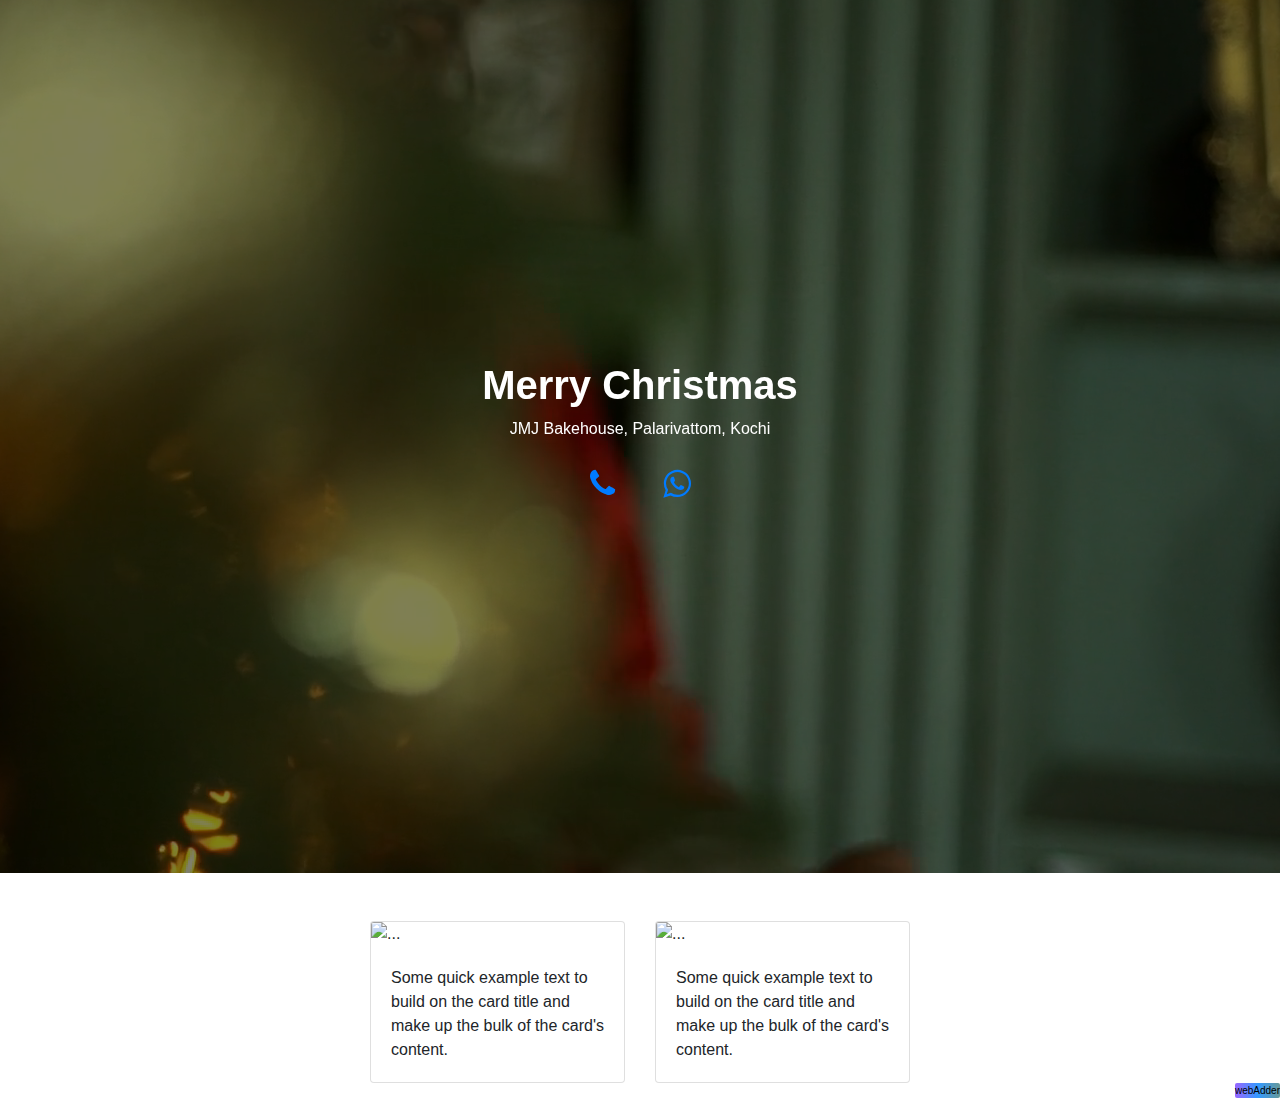
==== index.html @ 693887fc "Update index.html" ====
<!DOCTYPE html>
<html lang="en">
   <head>
      <meta charset="utf-8">
      <title>JMJ Bakehouse</title>
      <meta content="width=device-width, initial-scale=1.0" name="viewport">
      <meta content="" name="keywords">
      <meta content="" name="description">
      <!-- Favicons -->
      <link href="/img/favicon-16x16.png" rel="icon">
      <link href="/img/apple-touch-icon.png" rel="apple-touch-icon">
      <!-- Bootstrap CSS File -->
      <link href="lib/bootstrap/css/bootstrap.css" rel="stylesheet">
      <link href="https://stackpath.bootstrapcdn.com/font-awesome/4.7.0/css/font-awesome.min.css" rel="stylesheet" integrity="sha384-wvfXpqpZZVQGK6TAh5PVlGOfQNHSoD2xbE+QkPxCAFlNEevoEH3Sl0sibVcOQVnN" crossorigin="anonymous">
      <style>

          @import url('https://fonts.googleapis.com/css?family=Raleway:300,500,900&display=swap');

/*
         Author: webAdder.com
         */


/*======================================
         //--//-->   STYLES GENERALES
         ======================================*/

.required input:after {
	content: "*";
	color: red
}

header {
	position: relative;
	background-color: black;
	height: 97vh;
	min-height: 25rem;
	width: 100%;
	overflow: hidden;
}

header video {
	position: absolute;
	top: 50%;
	left: 50%;
	min-width: 100%;
	min-height: 100%;
	width: auto;
	height: auto;
	z-index: 0;
	-ms-transform: translateX(-50%) translateY(-50%);
	-moz-transform: translateX(-50%) translateY(-50%);
	-webkit-transform: translateX(-50%) translateY(-50%);
	transform: translateX(-50%) translateY(-50%);
}

header .container {
	position: relative;
	z-index: 2;
}

header .overlay {
	position: absolute;
	top: 0;
	left: 0;
	height: 100%;
	width: 100%;
	background-color: black;
	opacity: 0.5;
	z-index: 1;
}

.video-text {
	color: #fff;
	font-weight: 900;
}

.linked {
  margin:10px;
  padding:10px;
	text-decoration: none !important;
}

.blinking {
	animation: blinkingText 0.9s infinite;
}

@keyframes blinkingText {
	0% {
		color: #ECE5DD;
	}
	
  25% {
    color: #34B7F1;
      }
        
	50% {
		color: #25D366;
	}
	
  75% {
    color: #128C7E;
      }
        
	100% {
		color: #075E54;
	}
}

.blinkingp {
  animation: shake 0.5s;
  animation-iteration-count: infinite;
}

@keyframes shake {
  0% { transform: translate(1px, 1px) rotate(0deg); }
  10% { transform: translate(-1px, -2px) rotate(-1deg); }
  20% { transform: translate(-3px, 0px) rotate(1deg); }
  30% { transform: translate(3px, 2px) rotate(0deg); }
  40% { transform: translate(1px, -1px) rotate(1deg); }
  50% { transform: translate(-1px, 2px) rotate(-1deg); }
  60% { transform: translate(-3px, 1px) rotate(0deg); }
  70% { transform: translate(0px, 0px) rotate(0deg); }
  80% { transform: translate(0px, 0px) rotate(0deg); }
  90% { transform: translate(0px, 0px) rotate(0deg); }
  100% { transform: translate(0px, 0px) rotate(0deg); }
}


@media (pointer: coarse) and (hover: none) {
	header {
		background: url('img/santa.jpg') white no-repeat center center scroll;
	}
	header video {
		display: none;
	}
}

.webadder {
	float: right;
	position: relative;
	text-decoration: none !important;
	color: black;
	font-size: 10px;
	border-radius: 2px;
	z-index: 1;
	background-image: linear-gradient(to right, #9966ff 0%, #3399ff 51%, #669999 100%);
	right: 0;
	bottom: 0;
}

.webadder:hover {
	text-decoration: none !important;
	color: white;
	background-color: darkgrey;
	right: 1px;
	bottom: 1px;
	box-shadow: 1px 1px 1px 1px black;
}
          
      </style>
      <!-- =======================================================
         Theme Name: JMJ Bakehouse
         Author: webAdder.com
         ======================================================= -->
   </head>
   <body id="page-top">
      <div id="snow">
         <!--/ Intro Skew Star /-->
         <header id="home">
            <div class="overlay"></div>
            <video playsinline="playsinline" autoplay="autoplay" muted="muted" loop="loop">
               <source src="img/santa.mp4" type="video/mp4">
            </video>
            <div class="container h-100">
               <div class="d-flex h-100 text-center align-items-center">
                  <div class="w-100 text-white">
                     <h1 class="video-text">Merry Christmas</h1>
                     <p class="mb-0">JMJ Bakehouse, Palarivattom, Kochi</p>
                     <br>
                     <h2 class="video-text">
                        <a href="tel:+918281063360" class="linked"><i class="fa fa-phone blinkingp" aria-hidden="true"></i>
                        </a><a href="https://api.whatsapp.com/send?phone=918281063360&amp;text=Hello.." class="linked" target="_blank"><i class="fa fa-whatsapp blinking" aria-hidden="true"></i></a>
                     </h2>
                  </div>
               </div>
            </div>
         </header>
         <!--/ Intro Skew End /-->
         <div id="preloader"></div>
      </div>
      <div class="container">
         <div class="row mt-5">
            <div class="col-lg-3 offset-lg-3 col-md-3 offset-md-3 col-sm-6 col-xs-12">
               <div class="card">
                  <img src="https://via.placeholder.com/150" class="card-img-top" alt="...">
                  <div class="card-body">
                     <p class="card-text">Some quick example text to build on the card title and make up the bulk of the card's content.</p>
                  </div>
               </div>
            </div>
            <div class="col-lg-3 col-md-3 col-sm-6 col-xs-12">
               <div class="card">
                  <img src="https://via.placeholder.com/150" class="card-img-top" alt="...">
                  <div class="card-body">
                     <p class="card-text">Some quick example text to build on the card title and make up the bulk of the card's content.</p>
                  </div>
               </div>
            </div>
         </div>
      </div>
      <a href="https://webadder.com" class="webadder" target="_blank">webAdder</a>
   </body>
</html>
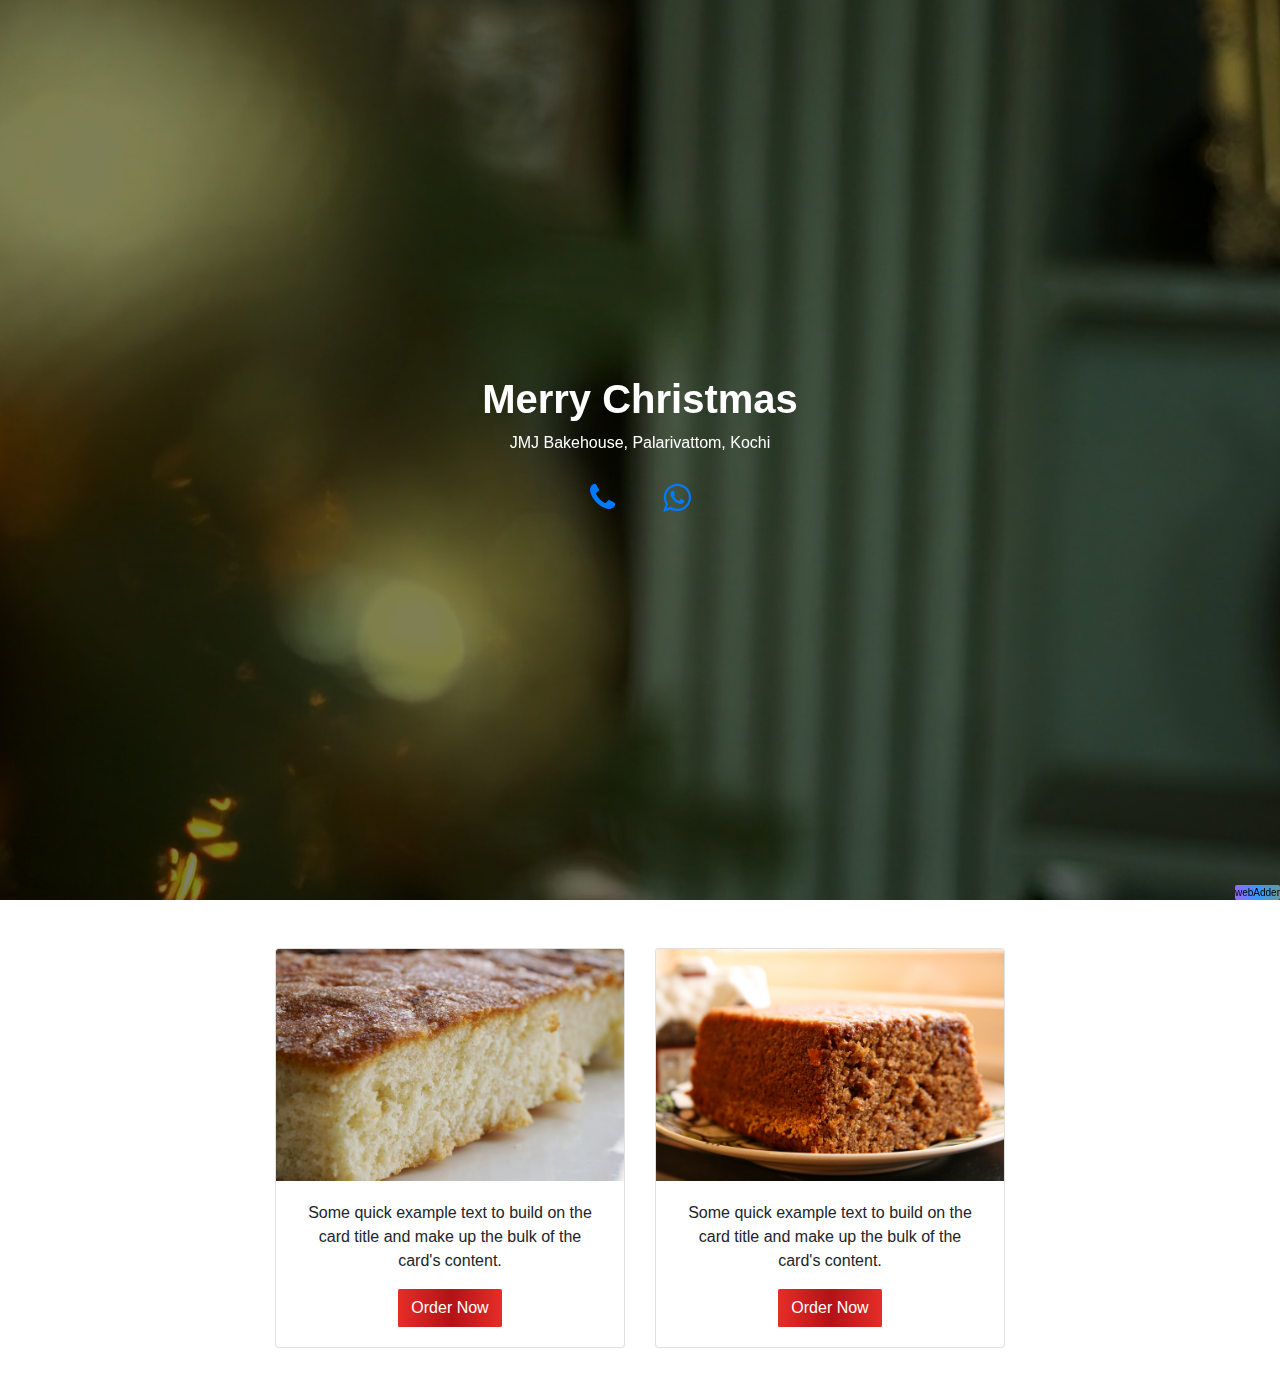
==== commit fe5b4e4d: "updated the button and developer icon" ====
--- a/index.html
+++ b/index.html
@@ -33,7 +33,7 @@
 header {
 	position: relative;
 	background-color: black;
-	height: 97vh;
+	height: 100vh;
 	min-height: 25rem;
 	width: 100%;
 	overflow: hidden;
@@ -138,7 +138,7 @@
 
 .webadder {
 	float: right;
-	position: relative;
+	position: fixed;
 	text-decoration: none !important;
 	color: black;
 	font-size: 10px;
@@ -190,20 +190,22 @@
          <div id="preloader"></div>
       </div>
       <div class="container">
-         <div class="row mt-5">
-            <div class="col-lg-3 offset-lg-3 col-md-3 offset-md-3 col-sm-6 col-xs-12">
+         <div class="row mt-5 mb-5 text-center">
+            <div class="col-lg-4 offset-lg-2 col-md-6 col-sm-6 col-xs-12">
                <div class="card">
-                  <img src="https://via.placeholder.com/150" class="card-img-top" alt="...">
+                  <img src="img/butter.jpg" class="card-img-top" alt="...">
                   <div class="card-body">
                      <p class="card-text">Some quick example text to build on the card title and make up the bulk of the card's content.</p>
+                     <a href="#" class="btn btn-grad">Order Now</a>
                   </div>
                </div>
             </div>
-            <div class="col-lg-3 col-md-3 col-sm-6 col-xs-12">
+            <div class="col-lg-4 col-md-6 col-sm-6 col-xs-12">
                <div class="card">
-                  <img src="https://via.placeholder.com/150" class="card-img-top" alt="...">
+                  <img src="img/plum.jpg" class="card-img-top" alt="...">
                   <div class="card-body">
                      <p class="card-text">Some quick example text to build on the card title and make up the bulk of the card's content.</p>
+                     <a href="#" class="btn btn-grad">Order Now</a>
                   </div>
                </div>
             </div>
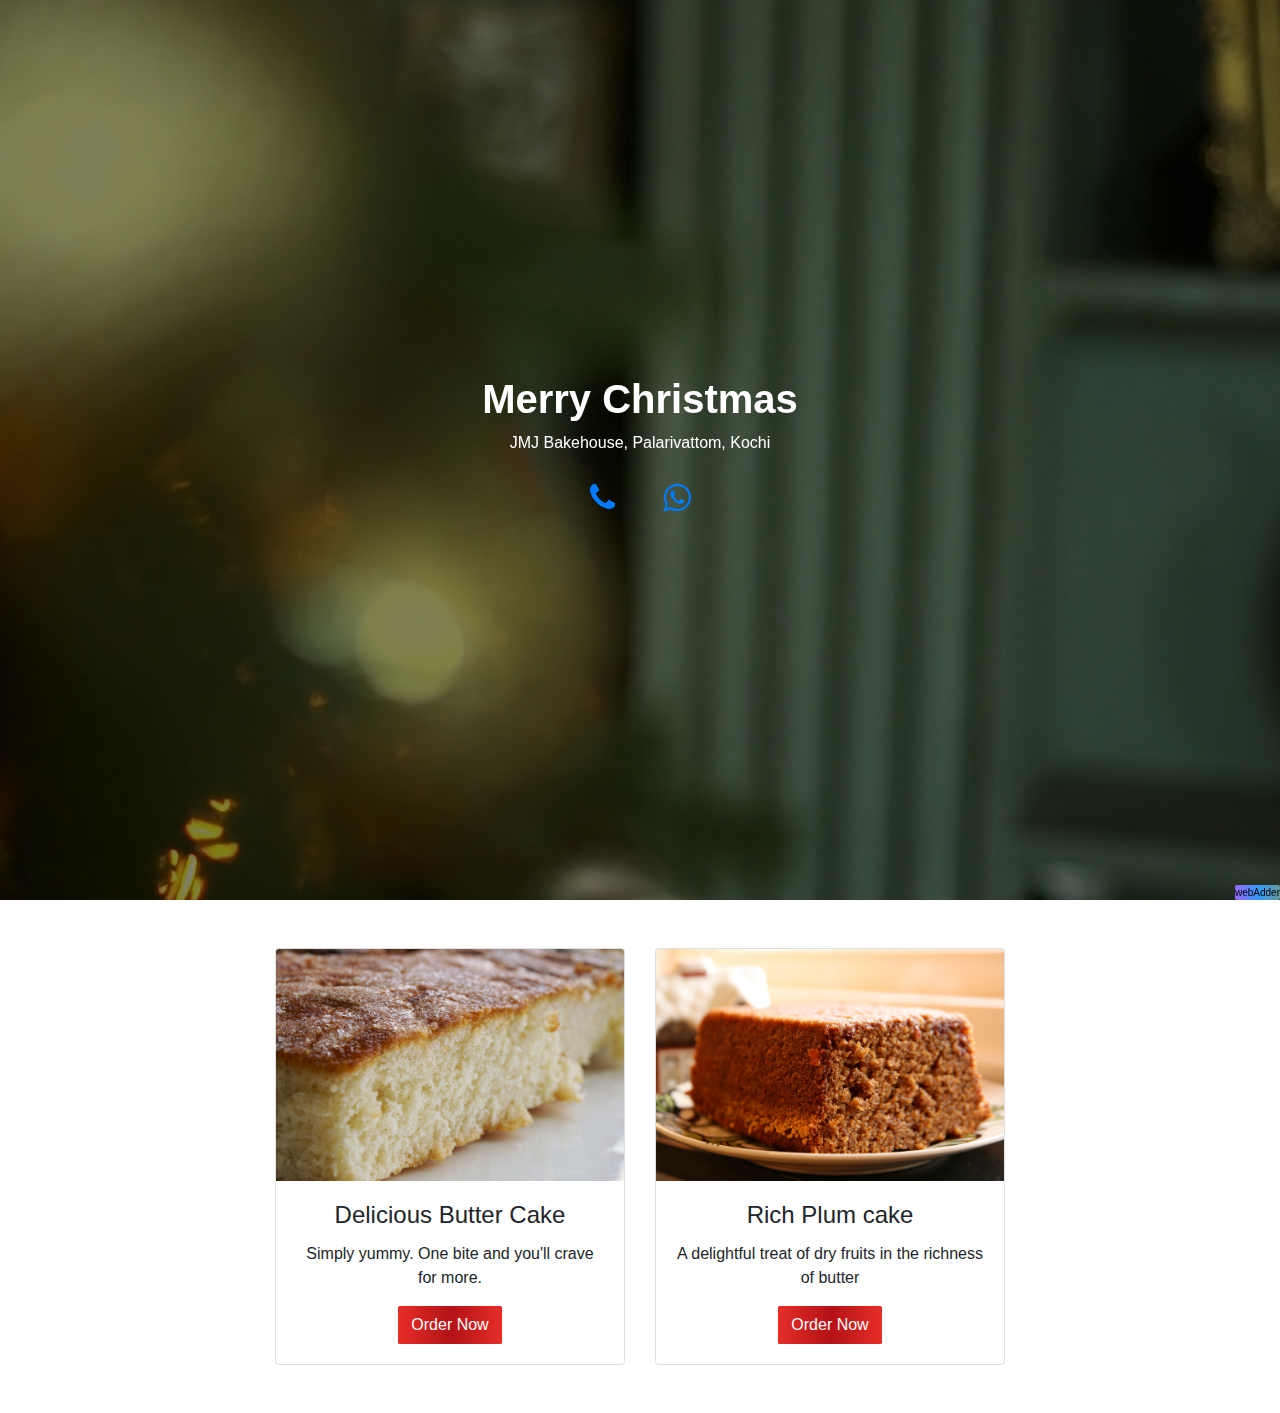
==== commit 006ced04: "stripped css and updated the products" ====
--- a/index.html
+++ b/index.html
@@ -11,153 +11,11 @@
       <link href="/img/apple-touch-icon.png" rel="apple-touch-icon">
       <!-- Bootstrap CSS File -->
       <link href="lib/bootstrap/css/bootstrap.css" rel="stylesheet">
+      <link href="lib/bootstrap/css/style.css" rel="stylesheet">
       <link href="https://stackpath.bootstrapcdn.com/font-awesome/4.7.0/css/font-awesome.min.css" rel="stylesheet" integrity="sha384-wvfXpqpZZVQGK6TAh5PVlGOfQNHSoD2xbE+QkPxCAFlNEevoEH3Sl0sibVcOQVnN" crossorigin="anonymous">
       <style>
 
-          @import url('https://fonts.googleapis.com/css?family=Raleway:300,500,900&display=swap');
-
-/*
-         Author: webAdder.com
-         */
-
-
-/*======================================
-         //--//-->   STYLES GENERALES
-         ======================================*/
-
-.required input:after {
-	content: "*";
-	color: red
-}
-
-header {
-	position: relative;
-	background-color: black;
-	height: 100vh;
-	min-height: 25rem;
-	width: 100%;
-	overflow: hidden;
-}
-
-header video {
-	position: absolute;
-	top: 50%;
-	left: 50%;
-	min-width: 100%;
-	min-height: 100%;
-	width: auto;
-	height: auto;
-	z-index: 0;
-	-ms-transform: translateX(-50%) translateY(-50%);
-	-moz-transform: translateX(-50%) translateY(-50%);
-	-webkit-transform: translateX(-50%) translateY(-50%);
-	transform: translateX(-50%) translateY(-50%);
-}
-
-header .container {
-	position: relative;
-	z-index: 2;
-}
-
-header .overlay {
-	position: absolute;
-	top: 0;
-	left: 0;
-	height: 100%;
-	width: 100%;
-	background-color: black;
-	opacity: 0.5;
-	z-index: 1;
-}
-
-.video-text {
-	color: #fff;
-	font-weight: 900;
-}
-
-.linked {
-  margin:10px;
-  padding:10px;
-	text-decoration: none !important;
-}
-
-.blinking {
-	animation: blinkingText 0.9s infinite;
-}
-
-@keyframes blinkingText {
-	0% {
-		color: #ECE5DD;
-	}
-	
-  25% {
-    color: #34B7F1;
-      }
-        
-	50% {
-		color: #25D366;
-	}
-	
-  75% {
-    color: #128C7E;
-      }
-        
-	100% {
-		color: #075E54;
-	}
-}
-
-.blinkingp {
-  animation: shake 0.5s;
-  animation-iteration-count: infinite;
-}
-
-@keyframes shake {
-  0% { transform: translate(1px, 1px) rotate(0deg); }
-  10% { transform: translate(-1px, -2px) rotate(-1deg); }
-  20% { transform: translate(-3px, 0px) rotate(1deg); }
-  30% { transform: translate(3px, 2px) rotate(0deg); }
-  40% { transform: translate(1px, -1px) rotate(1deg); }
-  50% { transform: translate(-1px, 2px) rotate(-1deg); }
-  60% { transform: translate(-3px, 1px) rotate(0deg); }
-  70% { transform: translate(0px, 0px) rotate(0deg); }
-  80% { transform: translate(0px, 0px) rotate(0deg); }
-  90% { transform: translate(0px, 0px) rotate(0deg); }
-  100% { transform: translate(0px, 0px) rotate(0deg); }
-}
-
-
-@media (pointer: coarse) and (hover: none) {
-	header {
-		background: url('img/santa.jpg') white no-repeat center center scroll;
-	}
-	header video {
-		display: none;
-	}
-}
-
-.webadder {
-	float: right;
-	position: fixed;
-	text-decoration: none !important;
-	color: black;
-	font-size: 10px;
-	border-radius: 2px;
-	z-index: 1;
-	background-image: linear-gradient(to right, #9966ff 0%, #3399ff 51%, #669999 100%);
-	right: 0;
-	bottom: 0;
-}
-
-.webadder:hover {
-	text-decoration: none !important;
-	color: white;
-	background-color: darkgrey;
-	right: 1px;
-	bottom: 1px;
-	box-shadow: 1px 1px 1px 1px black;
-}
-          
+       
       </style>
       <!-- =======================================================
          Theme Name: JMJ Bakehouse
@@ -195,8 +53,9 @@
                <div class="card">
                   <img src="img/butter.jpg" class="card-img-top" alt="...">
                   <div class="card-body">
-                     <p class="card-text">Some quick example text to build on the card title and make up the bulk of the card's content.</p>
-                     <a href="#" class="btn btn-grad">Order Now</a>
+                      <h4 class="card-title">Delicious Butter Cake</h4>
+                     <p class="card-text">Simply yummy. One bite and you'll crave for more.</p>
+                     <a href="https://api.whatsapp.com/send?phone=918281063360&amp;text=Hi, I'd like to order Butter Cake..." class="btn btn-grad">Order Now</a>
                   </div>
                </div>
             </div>
@@ -204,8 +63,9 @@
                <div class="card">
                   <img src="img/plum.jpg" class="card-img-top" alt="...">
                   <div class="card-body">
-                     <p class="card-text">Some quick example text to build on the card title and make up the bulk of the card's content.</p>
-                     <a href="#" class="btn btn-grad">Order Now</a>
+                      <h4 class="card-title">Rich Plum cake</h4>
+                     <p class="card-text">A delightful treat of dry fruits in the richness of butter</p>
+                     <a href="https://api.whatsapp.com/send?phone=918281063360&amp;text=Hi, I'd like to order Plum Cake..." class="btn btn-grad">Order Now</a>
                   </div>
                </div>
             </div>
--- a/lib/bootstrap/css/style.css
+++ b/lib/bootstrap/css/style.css
@@ -0,0 +1,144 @@
+          @import url('https://fonts.googleapis.com/css?family=Raleway:300,500,900&display=swap');
+
+/*
+         Author: webAdder.com
+         */
+
+
+/*======================================
+         //--//-->   STYLES GENERALES
+         ======================================*/
+
+.required input:after {
+	content: "*";
+	color: red
+}
+
+header {
+	position: relative;
+	background-color: black;
+	height: 100vh;
+	min-height: 25rem;
+	width: 100%;
+	overflow: hidden;
+}
+
+header video {
+	position: absolute;
+	top: 50%;
+	left: 50%;
+	min-width: 100%;
+	min-height: 100%;
+	width: auto;
+	height: auto;
+	z-index: 0;
+	-ms-transform: translateX(-50%) translateY(-50%);
+	-moz-transform: translateX(-50%) translateY(-50%);
+	-webkit-transform: translateX(-50%) translateY(-50%);
+	transform: translateX(-50%) translateY(-50%);
+}
+
+header .container {
+	position: relative;
+	z-index: 2;
+}
+
+header .overlay {
+	position: absolute;
+	top: 0;
+	left: 0;
+	height: 100%;
+	width: 100%;
+	background-color: black;
+	opacity: 0.5;
+	z-index: 1;
+}
+
+.video-text {
+	color: #fff;
+	font-weight: 900;
+}
+
+.linked {
+  margin:10px;
+  padding:10px;
+	text-decoration: none !important;
+}
+
+.blinking {
+	animation: blinkingText 0.9s infinite;
+}
+
+@keyframes blinkingText {
+	0% {
+		color: #ECE5DD;
+	}
+	
+  25% {
+    color: #34B7F1;
+      }
+        
+	50% {
+		color: #25D366;
+	}
+	
+  75% {
+    color: #128C7E;
+      }
+        
+	100% {
+		color: #075E54;
+	}
+}
+
+.blinkingp {
+  animation: shake 0.5s;
+  animation-iteration-count: infinite;
+}
+
+@keyframes shake {
+  0% { transform: translate(1px, 1px) rotate(0deg); }
+  10% { transform: translate(-1px, -2px) rotate(-1deg); }
+  20% { transform: translate(-3px, 0px) rotate(1deg); }
+  30% { transform: translate(3px, 2px) rotate(0deg); }
+  40% { transform: translate(1px, -1px) rotate(1deg); }
+  50% { transform: translate(-1px, 2px) rotate(-1deg); }
+  60% { transform: translate(-3px, 1px) rotate(0deg); }
+  70% { transform: translate(0px, 0px) rotate(0deg); }
+  80% { transform: translate(0px, 0px) rotate(0deg); }
+  90% { transform: translate(0px, 0px) rotate(0deg); }
+  100% { transform: translate(0px, 0px) rotate(0deg); }
+}
+
+
+@media (pointer: coarse) and (hover: none) {
+	header {
+		background: url('img/santa.jpg') white no-repeat center center scroll;
+	}
+	header video {
+		display: none;
+	}
+}
+
+.webadder {
+	float: right;
+	position: fixed;
+	text-decoration: none !important;
+	color: black;
+	font-size: 10px;
+	border-radius: 2px;
+	z-index: 1;
+	background-image: linear-gradient(to right, #9966ff 0%, #3399ff 51%, #669999 100%);
+	right: 0;
+	bottom: 0;
+}
+
+.webadder:hover {
+	text-decoration: none !important;
+	color: white;
+	background-color: darkgrey;
+	right: 1px;
+	bottom: 1px;
+	box-shadow: 1px 1px 1px 1px black;
+}
+   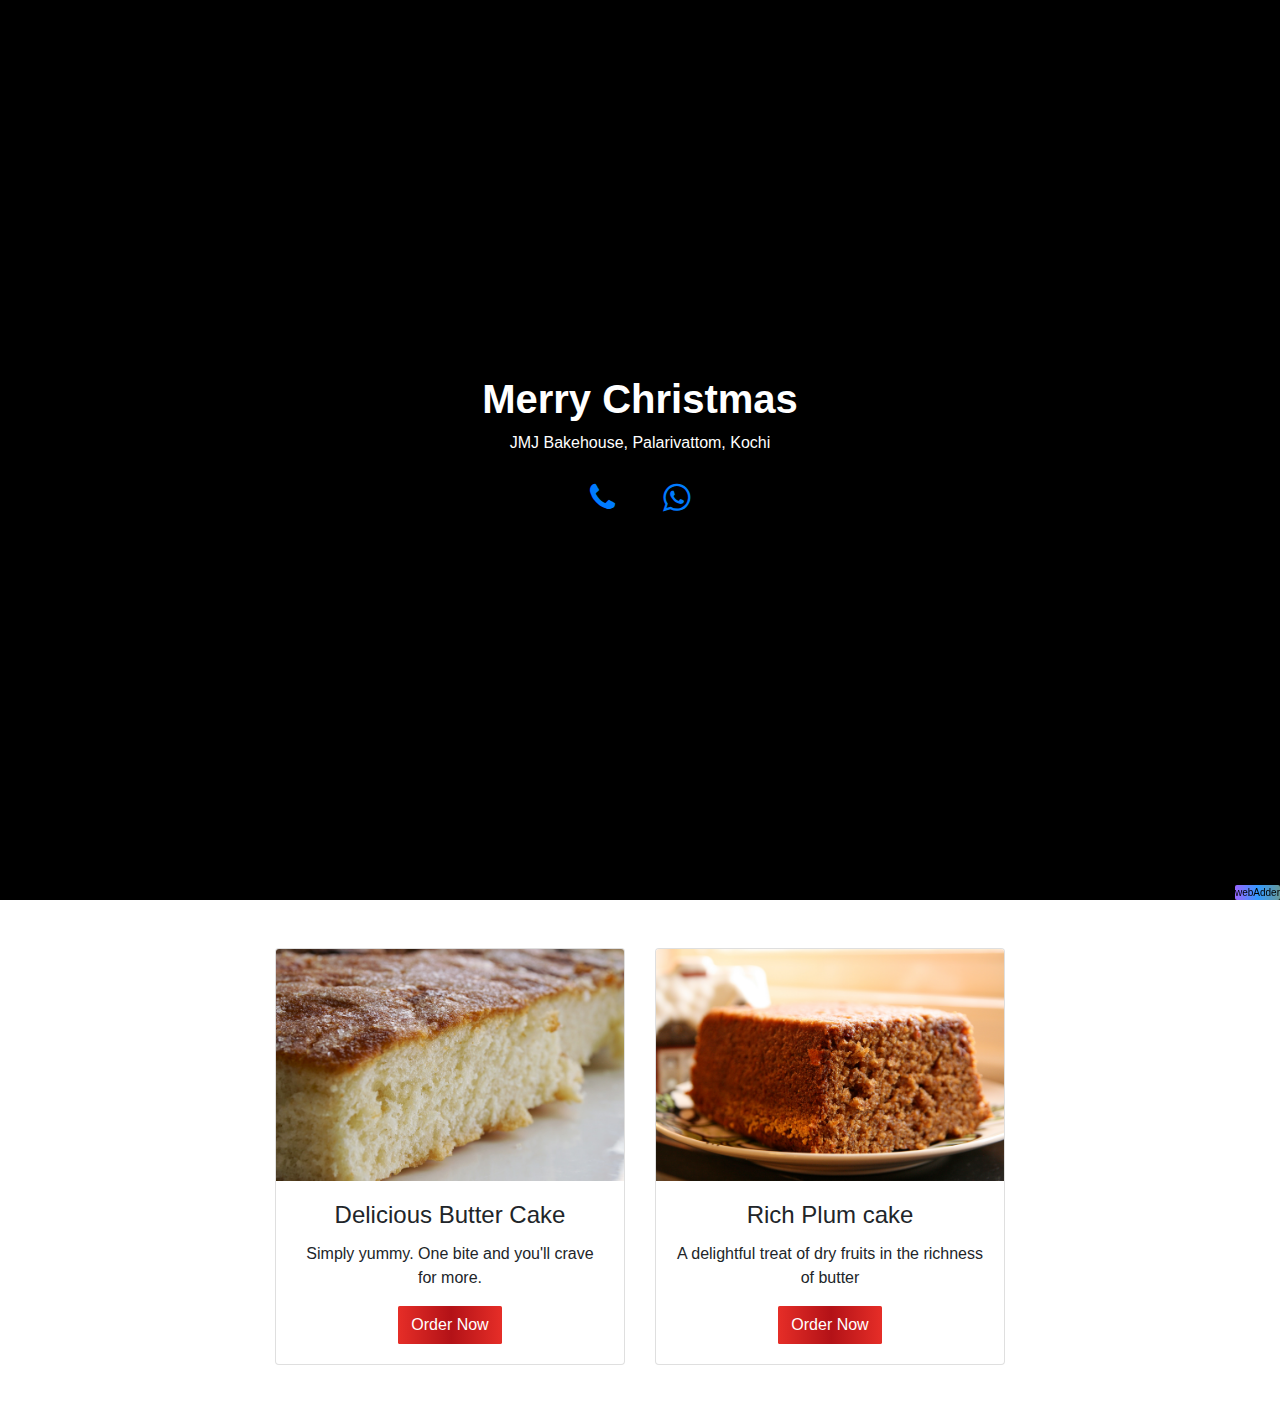
==== commit f9149062: "updated newyear video" ====
--- a/index.html
+++ b/index.html
@@ -28,7 +28,7 @@
          <header id="home">
             <div class="overlay"></div>
             <video playsinline="playsinline" autoplay="autoplay" muted="muted" loop="loop">
-               <source src="img/santa.mp4" type="video/mp4">
+               <source src="img/newyear.mp4" type="video/mp4">
             </video>
             <div class="container h-100">
                <div class="d-flex h-100 text-center align-items-center">
--- a/lib/bootstrap/css/style.css
+++ b/lib/bootstrap/css/style.css
@@ -113,7 +113,7 @@
 
 @media (pointer: coarse) and (hover: none) {
 	header {
-		background: url('img/santa.jpg') white no-repeat center center scroll;
+		background: url('/img/santa.jpg') no-repeat center center scroll;
 	}
 	header video {
 		display: none;
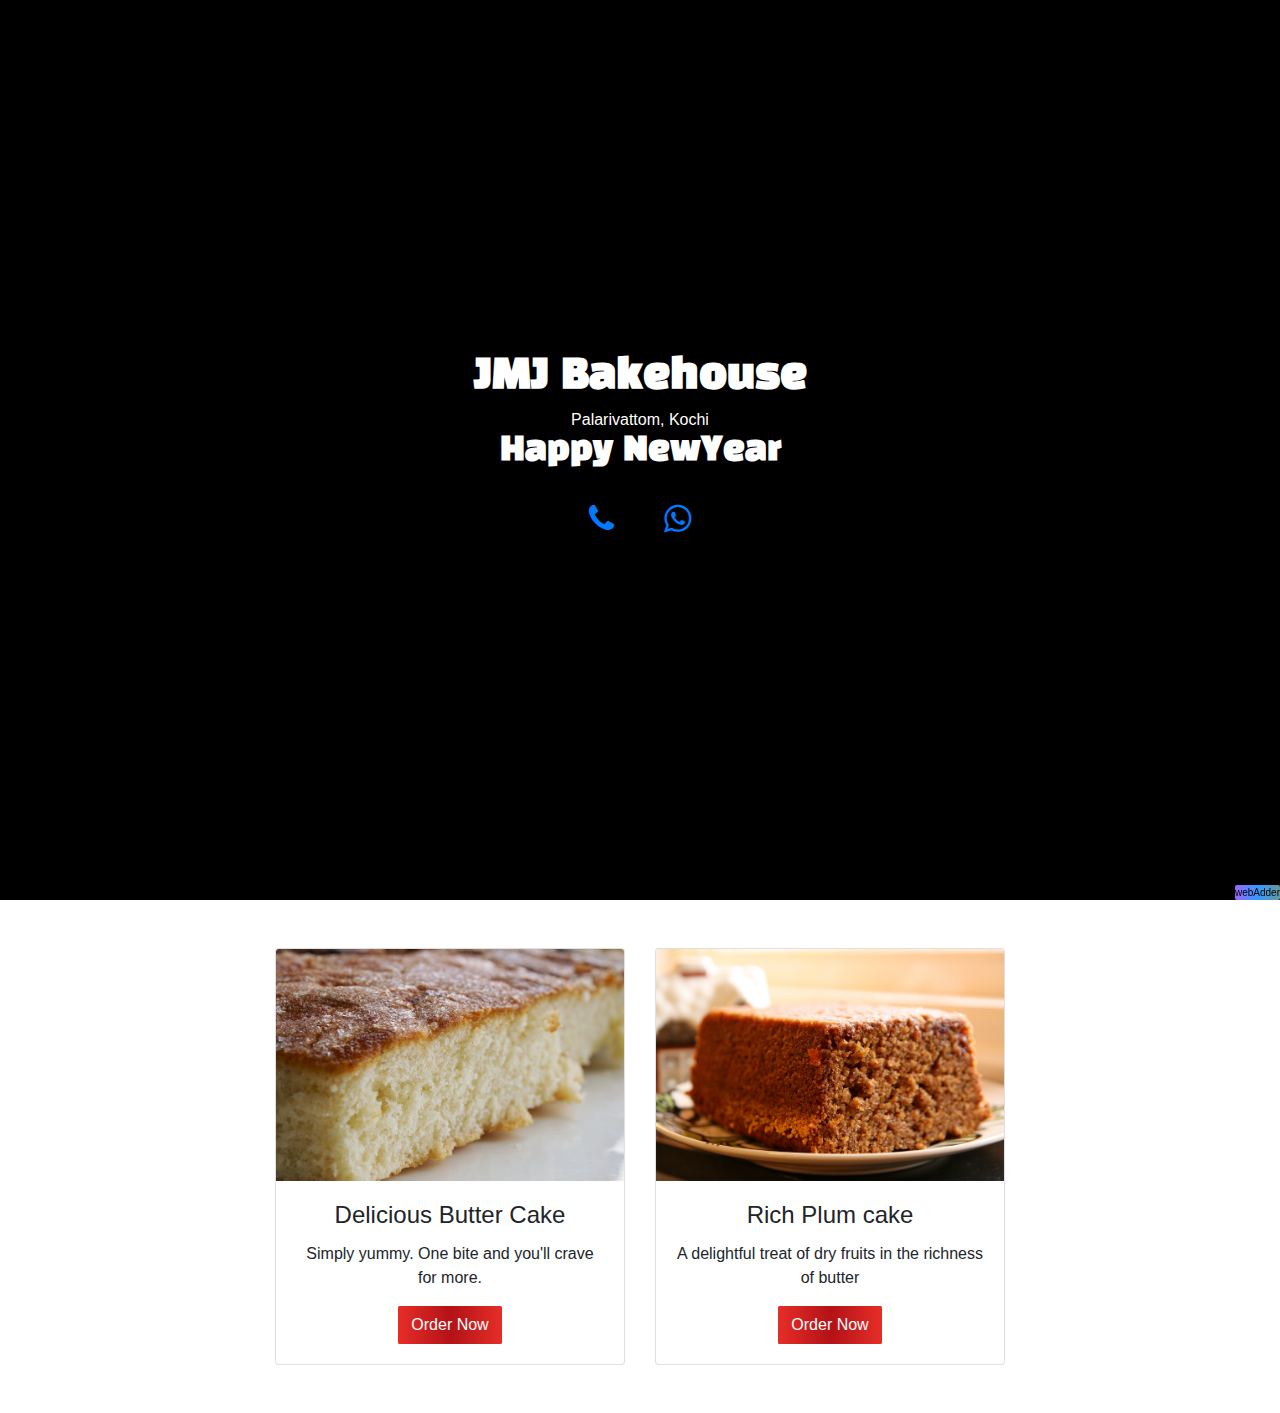
==== commit 4d34417a: "new year update" ====
--- a/index.html
+++ b/index.html
@@ -33,8 +33,9 @@
             <div class="container h-100">
                <div class="d-flex h-100 text-center align-items-center">
                   <div class="w-100 text-white">
-                     <h1 class="video-text">Merry Christmas</h1>
-                     <p class="mb-0">JMJ Bakehouse, Palarivattom, Kochi</p>
+                     <h1 class="video-text">JMJ Bakehouse</h1>
+                     <p class="mb-0">Palarivattom, Kochi</p>
+                     <h2 class="video-text">Happy NewYear</h2>
                      <br>
                      <h2 class="video-text">
                         <a href="tel:+918281063360" class="linked"><i class="fa fa-phone blinkingp" aria-hidden="true"></i>
--- a/lib/bootstrap/css/style.css
+++ b/lib/bootstrap/css/style.css
@@ -1,4 +1,4 @@
-          @import url('https://fonts.googleapis.com/css?family=Raleway:300,500,900&display=swap');
+@import url('https://fonts.googleapis.com/css?family=Black+Han+Sans&display=swap');
 
 /*
          Author: webAdder.com
@@ -10,135 +10,168 @@
          ======================================*/
 
 .required input:after {
-	content: "*";
-	color: red
+    content: "*";
+    color: red
 }
 
 header {
-	position: relative;
-	background-color: black;
-	height: 100vh;
-	min-height: 25rem;
-	width: 100%;
-	overflow: hidden;
+    position: relative;
+    background-color: black;
+    height: 100vh;
+    min-height: 25rem;
+    width: 100%;
+    overflow: hidden;
 }
 
 header video {
-	position: absolute;
-	top: 50%;
-	left: 50%;
-	min-width: 100%;
-	min-height: 100%;
-	width: auto;
-	height: auto;
-	z-index: 0;
-	-ms-transform: translateX(-50%) translateY(-50%);
-	-moz-transform: translateX(-50%) translateY(-50%);
-	-webkit-transform: translateX(-50%) translateY(-50%);
-	transform: translateX(-50%) translateY(-50%);
+    position: absolute;
+    top: 50%;
+    left: 50%;
+    min-width: 100%;
+    min-height: 100%;
+    width: auto;
+    height: auto;
+    z-index: 0;
+    -ms-transform: translateX(-50%) translateY(-50%);
+    -moz-transform: translateX(-50%) translateY(-50%);
+    -webkit-transform: translateX(-50%) translateY(-50%);
+    transform: translateX(-50%) translateY(-50%);
 }
 
 header .container {
-	position: relative;
-	z-index: 2;
+    position: relative;
+    z-index: 2;
 }
 
 header .overlay {
-	position: absolute;
-	top: 0;
-	left: 0;
-	height: 100%;
-	width: 100%;
-	background-color: black;
-	opacity: 0.5;
-	z-index: 1;
+    position: absolute;
+    top: 0;
+    left: 0;
+    height: 100%;
+    width: 100%;
+    background-color: black;
+    opacity: 0.5;
+    z-index: 1;
 }
 
 .video-text {
-	color: #fff;
-	font-weight: 900;
+    color: #fff;
+    font-weight: 900;
+    font-family: 'Black Han Sans', sans-serif;
 }
 
 .linked {
-  margin:10px;
-  padding:10px;
-	text-decoration: none !important;
+    margin: 10px;
+    padding: 10px;
+    text-decoration: none !important;
 }
 
 .blinking {
-	animation: blinkingText 0.9s infinite;
+    animation: blinkingText 0.9s infinite;
 }
 
 @keyframes blinkingText {
-	0% {
-		color: #ECE5DD;
-	}
-	
-  25% {
-    color: #34B7F1;
-      }
-        
-	50% {
-		color: #25D366;
-	}
-	
-  75% {
-    color: #128C7E;
-      }
-        
-	100% {
-		color: #075E54;
-	}
+    0% {
+        color: #ECE5DD;
+    }
+
+    25% {
+        color: #34B7F1;
+    }
+
+    50% {
+        color: #25D366;
+    }
+
+    75% {
+        color: #128C7E;
+    }
+
+    100% {
+        color: #075E54;
+    }
 }
 
 .blinkingp {
-  animation: shake 0.5s;
-  animation-iteration-count: infinite;
+    animation: shake 0.5s;
+    animation-iteration-count: infinite;
 }
 
 @keyframes shake {
-  0% { transform: translate(1px, 1px) rotate(0deg); }
-  10% { transform: translate(-1px, -2px) rotate(-1deg); }
-  20% { transform: translate(-3px, 0px) rotate(1deg); }
-  30% { transform: translate(3px, 2px) rotate(0deg); }
-  40% { transform: translate(1px, -1px) rotate(1deg); }
-  50% { transform: translate(-1px, 2px) rotate(-1deg); }
-  60% { transform: translate(-3px, 1px) rotate(0deg); }
-  70% { transform: translate(0px, 0px) rotate(0deg); }
-  80% { transform: translate(0px, 0px) rotate(0deg); }
-  90% { transform: translate(0px, 0px) rotate(0deg); }
-  100% { transform: translate(0px, 0px) rotate(0deg); }
+    0% {
+        transform: translate(1px, 1px) rotate(0deg);
+    }
+
+    10% {
+        transform: translate(-1px, -2px) rotate(-1deg);
+    }
+
+    20% {
+        transform: translate(-3px, 0px) rotate(1deg);
+    }
+
+    30% {
+        transform: translate(3px, 2px) rotate(0deg);
+    }
+
+    40% {
+        transform: translate(1px, -1px) rotate(1deg);
+    }
+
+    50% {
+        transform: translate(-1px, 2px) rotate(-1deg);
+    }
+
+    60% {
+        transform: translate(-3px, 1px) rotate(0deg);
+    }
+
+    70% {
+        transform: translate(0px, 0px) rotate(0deg);
+    }
+
+    80% {
+        transform: translate(0px, 0px) rotate(0deg);
+    }
+
+    90% {
+        transform: translate(0px, 0px) rotate(0deg);
+    }
+
+    100% {
+        transform: translate(0px, 0px) rotate(0deg);
+    }
 }
 
 
 @media (pointer: coarse) and (hover: none) {
-	header {
-		background: url('/img/santa.jpg') no-repeat center center scroll;
-	}
-	header video {
-		display: none;
-	}
+    header {
+        background: url('/img/newyear.jpeg') no-repeat center center scroll;
+    }
+
+    header video {
+        display: none;
+    }
 }
 
 .webadder {
-	float: right;
-	position: fixed;
-	text-decoration: none !important;
-	color: black;
-	font-size: 10px;
-	border-radius: 2px;
-	z-index: 1;
-	background-image: linear-gradient(to right, #9966ff 0%, #3399ff 51%, #669999 100%);
-	right: 0;
-	bottom: 0;
+    float: right;
+    position: fixed;
+    text-decoration: none !important;
+    color: black;
+    font-size: 10px;
+    border-radius: 2px;
+    z-index: 1;
+    background-image: linear-gradient(to right, #9966ff 0%, #3399ff 51%, #669999 100%);
+    right: 0;
+    bottom: 0;
 }
 
 .webadder:hover {
-	text-decoration: none !important;
-	color: white;
-	background-color: darkgrey;
-	right: 1px;
-	bottom: 1px;
-	box-shadow: 1px 1px 1px 1px black;
+    text-decoration: none !important;
+    color: white;
+    background-color: darkgrey;
+    right: 1px;
+    bottom: 1px;
+    box-shadow: 1px 1px 1px 1px black;
 }
-   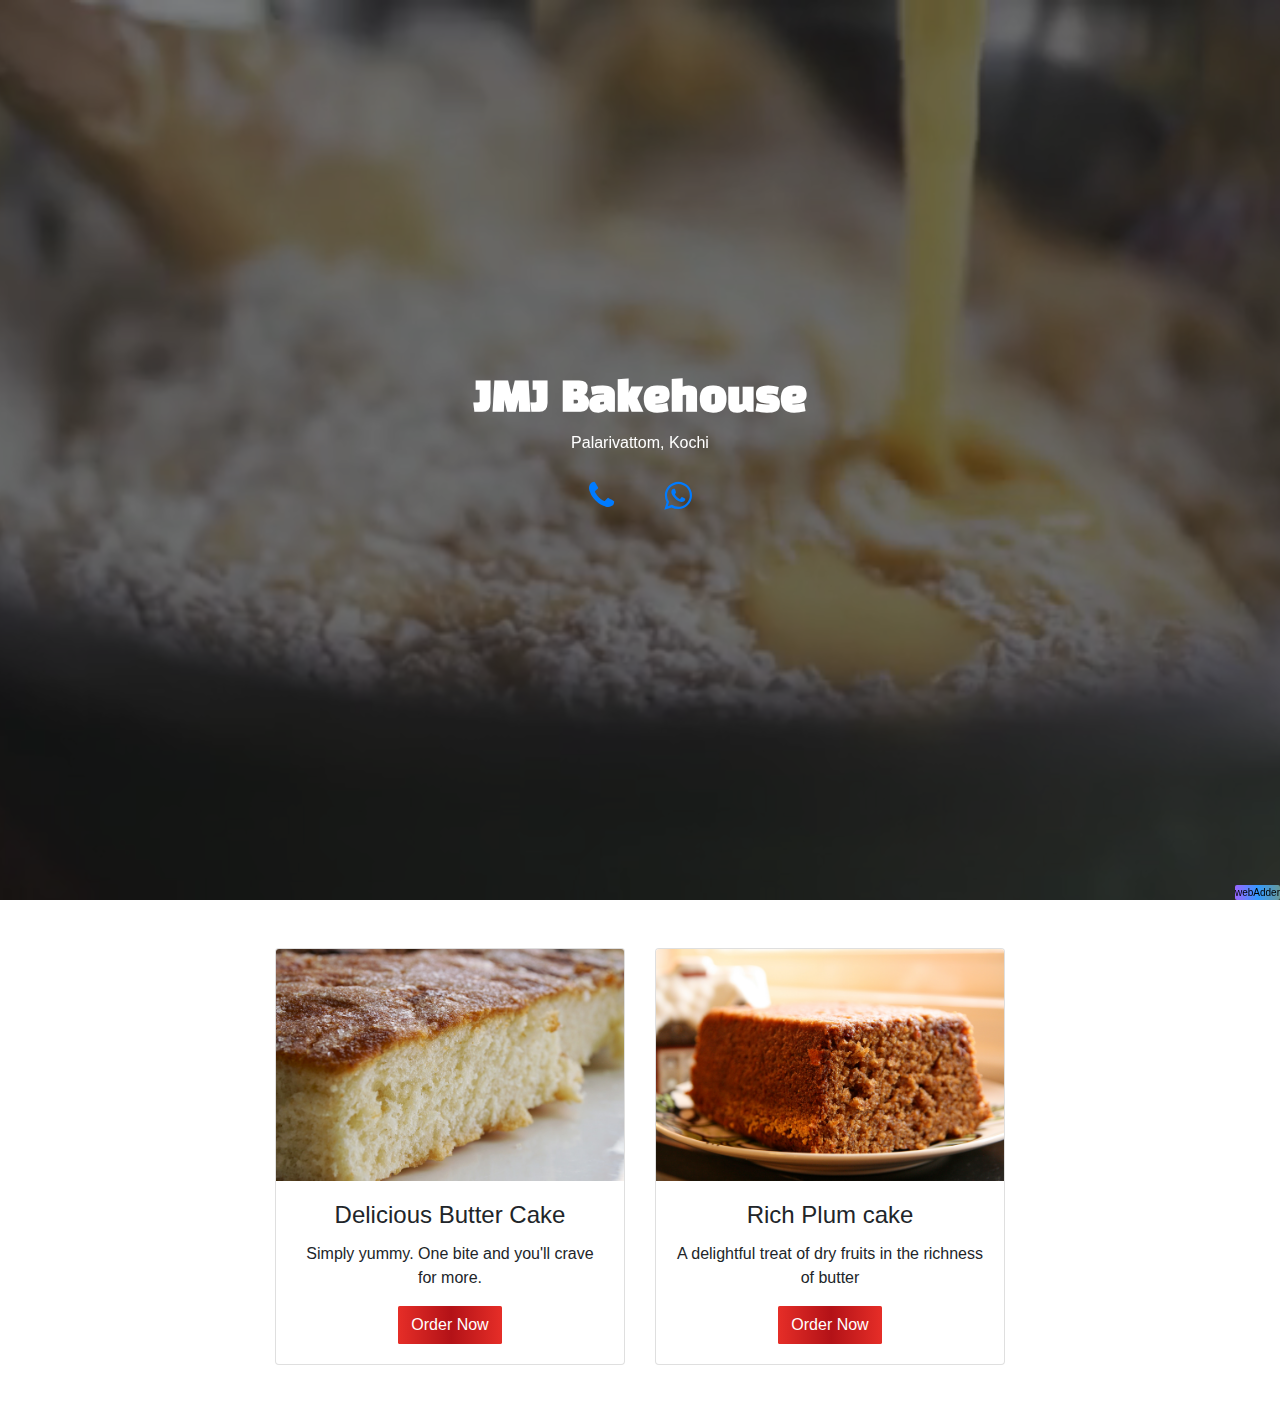
==== commit 0de2ecd3: "removed newyear theme" ====
--- a/index.html
+++ b/index.html
@@ -28,14 +28,17 @@
          <header id="home">
             <div class="overlay"></div>
             <video playsinline="playsinline" autoplay="autoplay" muted="muted" loop="loop">
-               <source src="img/newyear.mp4" type="video/mp4">
+              
+               <source src="img/bake.mp4" type="video/mp4">
+              <img src="/img/newyear.jpeg" title="Your browser does not support the <video> tag">
+                
             </video>
             <div class="container h-100">
                <div class="d-flex h-100 text-center align-items-center">
                   <div class="w-100 text-white">
                      <h1 class="video-text">JMJ Bakehouse</h1>
                      <p class="mb-0">Palarivattom, Kochi</p>
-                     <h2 class="video-text">Happy NewYear</h2>
+<!--                     <h2 class="video-text">Happy NewYear</h2>-->
                      <br>
                      <h2 class="video-text">
                         <a href="tel:+918281063360" class="linked"><i class="fa fa-phone blinkingp" aria-hidden="true"></i>
--- a/lib/bootstrap/css/style.css
+++ b/lib/bootstrap/css/style.css
@@ -146,7 +146,7 @@
 
 @media (pointer: coarse) and (hover: none) {
     header {
-        background: url('/img/newyear.jpeg') no-repeat center center scroll;
+        background: url("/img/newyear.jpeg") no-repeat center center scroll;
     }
 
     header video {
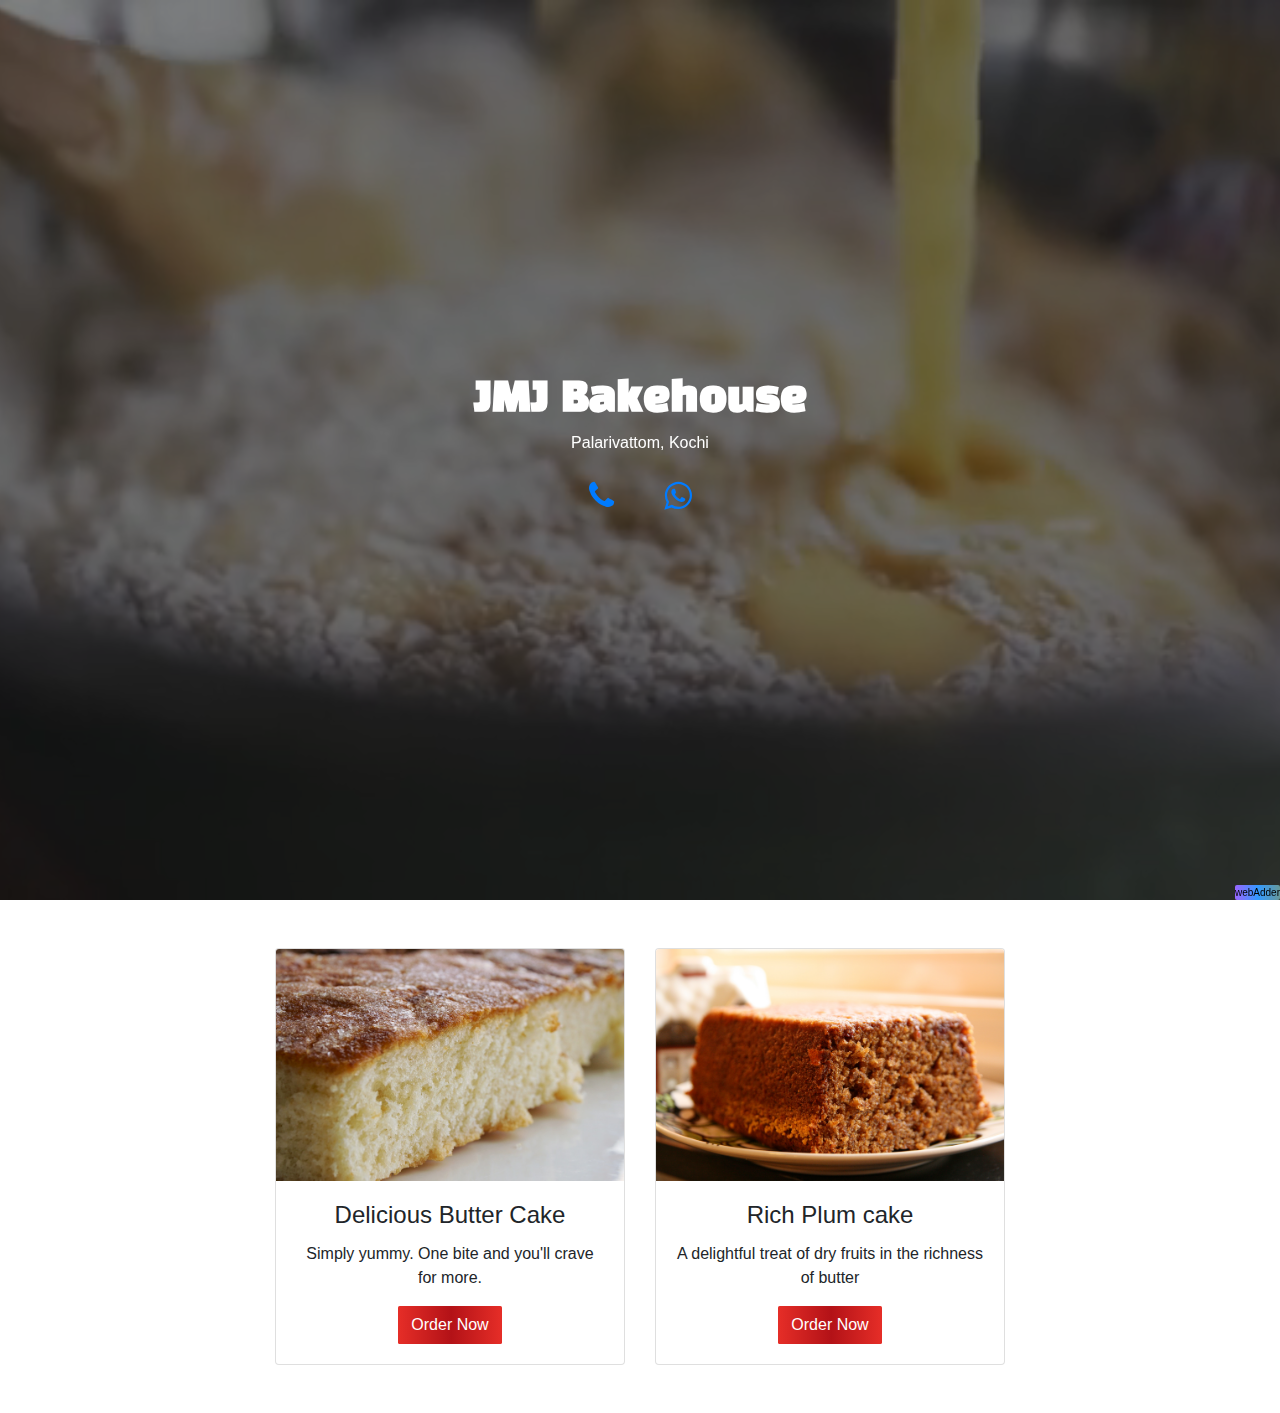
==== commit c1b2c0b5: "dw" ====
--- a/index.html
+++ b/index.html
@@ -8,7 +8,6 @@
       <meta content="" name="description">
       <!-- Favicons -->
       <link href="/img/favicon-16x16.png" rel="icon">
-      <link href="/img/apple-touch-icon.png" rel="apple-touch-icon">
       <!-- Bootstrap CSS File -->
       <link href="lib/bootstrap/css/bootstrap.css" rel="stylesheet">
       <link href="lib/bootstrap/css/style.css" rel="stylesheet">
--- a/lib/bootstrap/css/style.css
+++ b/lib/bootstrap/css/style.css
@@ -1,177 +1,180 @@
-@import url('https://fonts.googleapis.com/css?family=Black+Han+Sans&display=swap');
+@import url("https://fonts.googleapis.com/css?family=Black+Han+Sans&display=swap");
 
 /*
          Author: webAdder.com
          */
-
 
 /*======================================
          //--//-->   STYLES GENERALES
          ======================================*/
 
 .required input:after {
-    content: "*";
-    color: red
+  content: "*";
+  color: red;
 }
 
 header {
-    position: relative;
-    background-color: black;
-    height: 100vh;
-    min-height: 25rem;
-    width: 100%;
-    overflow: hidden;
+  position: relative;
+  background-color: black;
+  height: 100vh;
+  min-height: 25rem;
+  width: 100%;
+  overflow: hidden;
 }
 
 header video {
-    position: absolute;
-    top: 50%;
-    left: 50%;
-    min-width: 100%;
-    min-height: 100%;
-    width: auto;
-    height: auto;
-    z-index: 0;
-    -ms-transform: translateX(-50%) translateY(-50%);
-    -moz-transform: translateX(-50%) translateY(-50%);
-    -webkit-transform: translateX(-50%) translateY(-50%);
-    transform: translateX(-50%) translateY(-50%);
+  position: absolute;
+  top: 50%;
+  left: 50%;
+  min-width: 100%;
+  min-height: 100%;
+  width: auto;
+  height: auto;
+  z-index: 0;
+  -ms-transform: translateX(-50%) translateY(-50%);
+  -moz-transform: translateX(-50%) translateY(-50%);
+  -webkit-transform: translateX(-50%) translateY(-50%);
+  transform: translateX(-50%) translateY(-50%);
 }
 
 header .container {
-    position: relative;
-    z-index: 2;
+  position: relative;
+  z-index: 2;
 }
 
 header .overlay {
-    position: absolute;
-    top: 0;
-    left: 0;
-    height: 100%;
-    width: 100%;
-    background-color: black;
-    opacity: 0.5;
-    z-index: 1;
+  position: absolute;
+  top: 0;
+  left: 0;
+  height: 100%;
+  width: 100%;
+  background-color: black;
+  opacity: 0.5;
+  z-index: 1;
 }
 
 .video-text {
-    color: #fff;
-    font-weight: 900;
-    font-family: 'Black Han Sans', sans-serif;
+  color: #fff;
+  font-weight: 900;
+  font-family: "Black Han Sans", sans-serif;
 }
 
 .linked {
-    margin: 10px;
-    padding: 10px;
-    text-decoration: none !important;
+  margin: 10px;
+  padding: 10px;
+  text-decoration: none !important;
 }
 
 .blinking {
-    animation: blinkingText 0.9s infinite;
+  animation: blinkingText 0.9s infinite;
 }
 
 @keyframes blinkingText {
-    0% {
-        color: #ECE5DD;
-    }
+  0% {
+    color: #ece5dd;
+  }
 
-    25% {
-        color: #34B7F1;
-    }
+  25% {
+    color: #34b7f1;
+  }
 
-    50% {
-        color: #25D366;
-    }
+  50% {
+    color: #25d366;
+  }
 
-    75% {
-        color: #128C7E;
-    }
+  75% {
+    color: #128c7e;
+  }
 
-    100% {
-        color: #075E54;
-    }
+  100% {
+    color: #075e54;
+  }
 }
 
 .blinkingp {
-    animation: shake 0.5s;
-    animation-iteration-count: infinite;
+  animation: shake 0.5s;
+  animation-iteration-count: infinite;
 }
 
 @keyframes shake {
-    0% {
-        transform: translate(1px, 1px) rotate(0deg);
-    }
+  0% {
+    transform: translate(1px, 1px) rotate(0deg);
+  }
 
-    10% {
-        transform: translate(-1px, -2px) rotate(-1deg);
-    }
+  10% {
+    transform: translate(-1px, -2px) rotate(-1deg);
+  }
 
-    20% {
-        transform: translate(-3px, 0px) rotate(1deg);
-    }
+  20% {
+    transform: translate(-3px, 0px) rotate(1deg);
+  }
 
-    30% {
-        transform: translate(3px, 2px) rotate(0deg);
-    }
+  30% {
+    transform: translate(3px, 2px) rotate(0deg);
+  }
 
-    40% {
-        transform: translate(1px, -1px) rotate(1deg);
-    }
+  40% {
+    transform: translate(1px, -1px) rotate(1deg);
+  }
 
-    50% {
-        transform: translate(-1px, 2px) rotate(-1deg);
-    }
+  50% {
+    transform: translate(-1px, 2px) rotate(-1deg);
+  }
 
-    60% {
-        transform: translate(-3px, 1px) rotate(0deg);
-    }
+  60% {
+    transform: translate(-3px, 1px) rotate(0deg);
+  }
 
-    70% {
-        transform: translate(0px, 0px) rotate(0deg);
-    }
+  70% {
+    transform: translate(0px, 0px) rotate(0deg);
+  }
 
-    80% {
-        transform: translate(0px, 0px) rotate(0deg);
-    }
+  80% {
+    transform: translate(0px, 0px) rotate(0deg);
+  }
 
-    90% {
-        transform: translate(0px, 0px) rotate(0deg);
-    }
+  90% {
+    transform: translate(0px, 0px) rotate(0deg);
+  }
 
-    100% {
-        transform: translate(0px, 0px) rotate(0deg);
-    }
+  100% {
+    transform: translate(0px, 0px) rotate(0deg);
+  }
 }
 
+@media (pointer: coarse) and (hover: none) {
+  header {
+    background: url("/img/newyear.jpeg") no-repeat center center scroll;
+  }
 
-@media (pointer: coarse) and (hover: none) {
-    header {
-        background: url("/img/newyear.jpeg") no-repeat center center scroll;
-    }
-
-    header video {
-        display: none;
-    }
+  header video {
+    display: none;
+  }
 }
 
 .webadder {
-    float: right;
-    position: fixed;
-    text-decoration: none !important;
-    color: black;
-    font-size: 10px;
-    border-radius: 2px;
-    z-index: 1;
-    background-image: linear-gradient(to right, #9966ff 0%, #3399ff 51%, #669999 100%);
-    right: 0;
-    bottom: 0;
+  font-family: "Raleway", sans-serif;
+  position: fixed;
+  text-decoration: none !important;
+  color: black;
+  font-size: 10px;
+  border-radius: 2px;
+  z-index: 1;
+  background-image: linear-gradient(
+    to right,
+    #9966ff 0%,
+    #3399ff 51%,
+    #669999 100%
+  );
+  right: 0;
+  bottom: 0;
 }
 
 .webadder:hover {
-    text-decoration: none !important;
-    color: white;
-    background-color: darkgrey;
-    right: 1px;
-    bottom: 1px;
-    box-shadow: 1px 1px 1px 1px black;
+  text-decoration: none !important;
+  color: white;
+  background-color: darkgrey;
+  right: 0.5px;
+  bottom: 0.5px;
+  box-shadow: 1px 1px 1px 1px black;
 }
